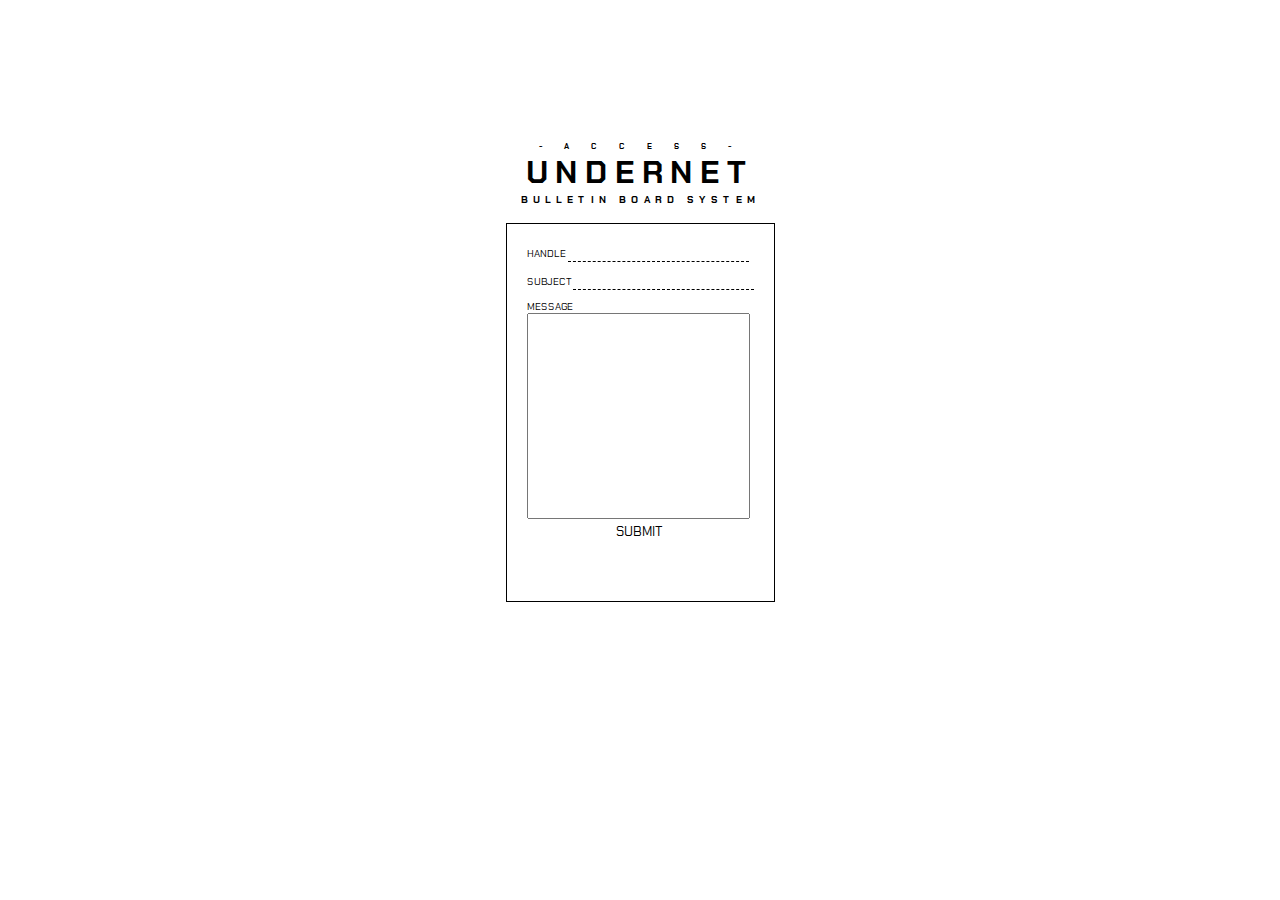
==== index.html @ f0dc4651 "Design concept for aesthetic in place. Now working on finalizing the functionality. Coming along." ====
<!DOCTYPE html>
<html lang="en">
<head>
    <meta charset="UTF-8">
    <meta name="viewport" content="width=device-width, initial-scale=1.0">
    <link rel="stylesheet" href="./assets/css/form.css">
    <link rel="preconnect" href="https://fonts.googleapis.com">
    <link rel="preconnect" href="https://fonts.gstatic.com" crossorigin>
    <link href="https://fonts.googleapis.com/css2?family=Chakra+Petch:ital,wght@0,300;0,400;0,500;0,600;0,700;1,300;1,400;1,500;1,600;1,700&display=swap" rel="stylesheet">
    <title>UNDERNET:BBS:ACCESS</title>
</head>
<body>
    <main>
    <header>
        <div id="logo">
    <h3>- A C C E S S -</h3>
    <h1>UNDERNET</h1>
    <h5>BULLETIN BOARD SYSTEM</h5>
        </div>
    </header>
    <section>
    <div id="form-container">
    <form id="form">
        <label for="username">HANDLE</label>
        <input type="text" id="username" name="username">
        <br>
        <label for="title">SUBJECT</label>
        <input type="text" id="title" name="title">
        <br>
        <label for="postbody">MESSAGE</label>
        <br>
        <textarea id="postbody" name="postbody"></textarea>
        <br>
        <input type="submit" id="submit" value="SUBMIT">
        <div id="feedback"></div>
    </form>
    </div>
    </section>
    </main>
</body>
<script src="./assets/js/form.js"></script>
</html>
---- assets/css/form.css ----
body {
    font-family: "Chakra Petch", sans-serif;
}
#feedback {
    height:40px;
}

main {
    width:100%;
    display:flex;
    justify-content:center;
    flex-wrap:wrap;
}

header {
    margin-top:125px;
    width:100%;
}

#logo {
    text-align:center;
    margin: 0 auto;
}

h1 {
    margin-bottom:0px;
    margin-top:0px;
    letter-spacing:7.75px;
    width:230px;
    display:inline;
}
h3 {
    border-color: black;
    border:dashed;
    border-top:1px;
    border-bottom:1px;
    border-left:none;
    border-right:none;
    font-size:8px;
    margin-bottom:0px;
    letter-spacing:10px;
}
h5 {
    margin-top:0px;
    font-size:10px;
    letter-spacing:5px;
}

#form-container {
    border:solid;
    border-width:1px;
    padding:20px;
    font-size:10px;
}

input {
    background-color: white;
    border:none;
    border-bottom:dashed 1px;
    margin-bottom:10px;
}

textarea {
    resize:none;
    width:96%;
    height:200px;
}

#submit {
    margin:0 auto;
    font-family: "Chakra Petch", sans-serif;
    width:99%;
    border-bottom:none;
}
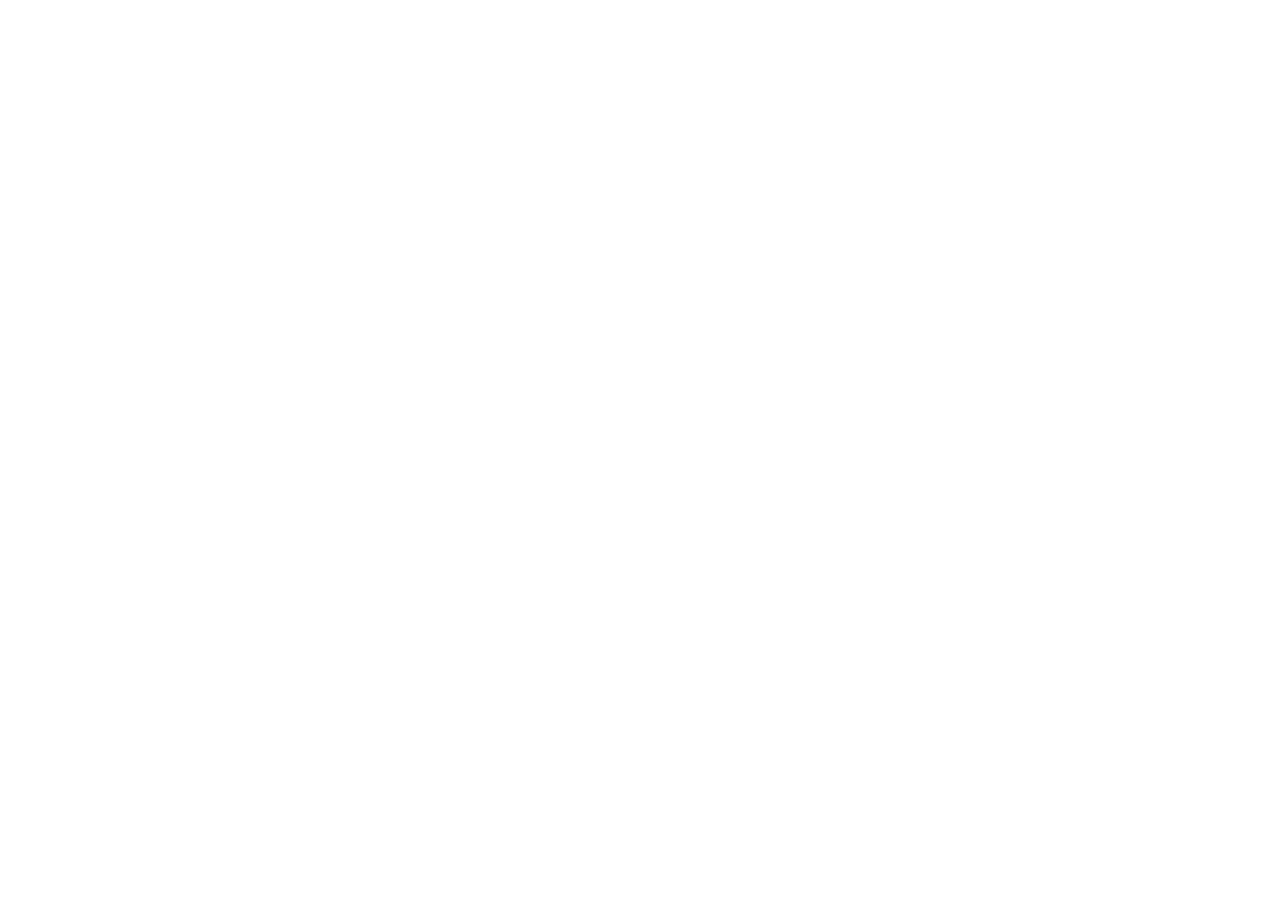
==== commit 4218a2b9: "I have spent some time playing with some visual tweaks. I am having too much fun." ====
--- a/index.html
+++ b/index.html
@@ -11,6 +11,7 @@
 </head>
 <body>
     <main>
+        
     <header>
         <div id="logo">
     <h3>- A C C E S S -</h3>
@@ -19,22 +20,32 @@
         </div>
     </header>
     <section>
+        
     <div id="form-container">
+        
     <form id="form">
         <label for="username">HANDLE</label>
+        <br>
         <input type="text" id="username" name="username">
         <br>
         <label for="title">SUBJECT</label>
+        <br>
         <input type="text" id="title" name="title">
         <br>
         <label for="postbody">MESSAGE</label>
         <br>
         <textarea id="postbody" name="postbody"></textarea>
         <br>
+        <br>
         <input type="submit" id="submit" value="SUBMIT">
         <div id="feedback"></div>
     </form>
     </div>
+    <div class="bgbox"></div>
+    </div>
+
+
+
     </section>
     </main>
 </body>
--- a/assets/css/form.css
+++ b/assets/css/form.css
@@ -1,6 +1,11 @@
+html {
+    height: 100%;
+}
 body {
     font-family: "Chakra Petch", sans-serif;
 }
+
+
 #feedback {
     height:40px;
 }
@@ -10,10 +15,12 @@
     display:flex;
     justify-content:center;
     flex-wrap:wrap;
+    align-items: stretch;
+    perspective: 100px;
 }
 
 header {
-    margin-top:125px;
+    margin-top:80px;
     width:100%;
 }
 
@@ -22,14 +29,55 @@
     margin: 0 auto;
 }
 
+@keyframes blinkappear{
+    0% {
+      opacity:0;
+    }
+    33% {
+        opacity:1;
+      }
+    66% {
+      opacity:0;
+    }
+    100% {
+        opacity:1;
+      }
+  }
+
+  @keyframes maximize{
+    0% {
+    opacity:0;
+    }
+    10% {
+    opacity:1;
+    }
+    20% {
+    opacity:0;
+    }
+    30% {
+    opacity:1;
+    }
+    40% {
+    height:10px;
+    opacity:1;
+    }
+    100% {
+    height:380px;
+    opacity:1;
+    }
+  }
+
 h1 {
+    opacity: 0;
     margin-bottom:0px;
     margin-top:0px;
     letter-spacing:7.75px;
     width:230px;
     display:inline;
+    animation: blinkappear 0.125s forwards 0.5s;
 }
 h3 {
+    opacity:0;
     border-color: black;
     border:dashed;
     border-top:1px;
@@ -39,25 +87,66 @@
     font-size:8px;
     margin-bottom:0px;
     letter-spacing:10px;
+    animation: blinkappear 0.125s forwards 1.5s;
 }
 h5 {
+    opacity:0;
     margin-top:0px;
     font-size:10px;
     letter-spacing:5px;
+    animation: blinkappear 0.125s forwards 0.75s;
+}
+
+#form {
+    opacity:0;
+    animation: blinkappear 0.125s forwards 2.5s;
 }
 
 #form-container {
+    opacity:0;
+    height:0px;
+    position:relative;
     border:solid;
     border-width:1px;
     padding:20px;
     font-size:10px;
+    z-index:1;
+    background-color:white;
+    transition: box-shadow 0.5s;
+    animation: maximize 0.5s forwards 2s;
 }
+
+#form-container:hover {
+    box-shadow: 0px 0px 5px aquamarine;
+}
+
+
+.bgboxcontainer {
+    perspective: 200px;
+    perspective-origin: 50% 50%;
+}
+.bgbox {
+    visibility: hidden;
+    transform: translate3d();
+    border:solid 1px;
+    color:aquamarine;
+    /* color:rgb(255, 98, 0); */
+    z-index:0;
+    position:absolute;
+    width:222px;
+    height:420px;
+    top:28.6%;
+    left:39.65%;
+    }
 
 input {
     background-color: white;
-    border:none;
-    border-bottom:dashed 1px;
+    border-top:solid 1px;
+    border-right:solid 1px;
+    border-left:solid 1px;
+    border-bottom:solid 1px;
     margin-bottom:10px;
+    width:96%;
 }
 
 textarea {
@@ -70,5 +159,4 @@
     margin:0 auto;
     font-family: "Chakra Petch", sans-serif;
     width:99%;
-    border-bottom:none;
 }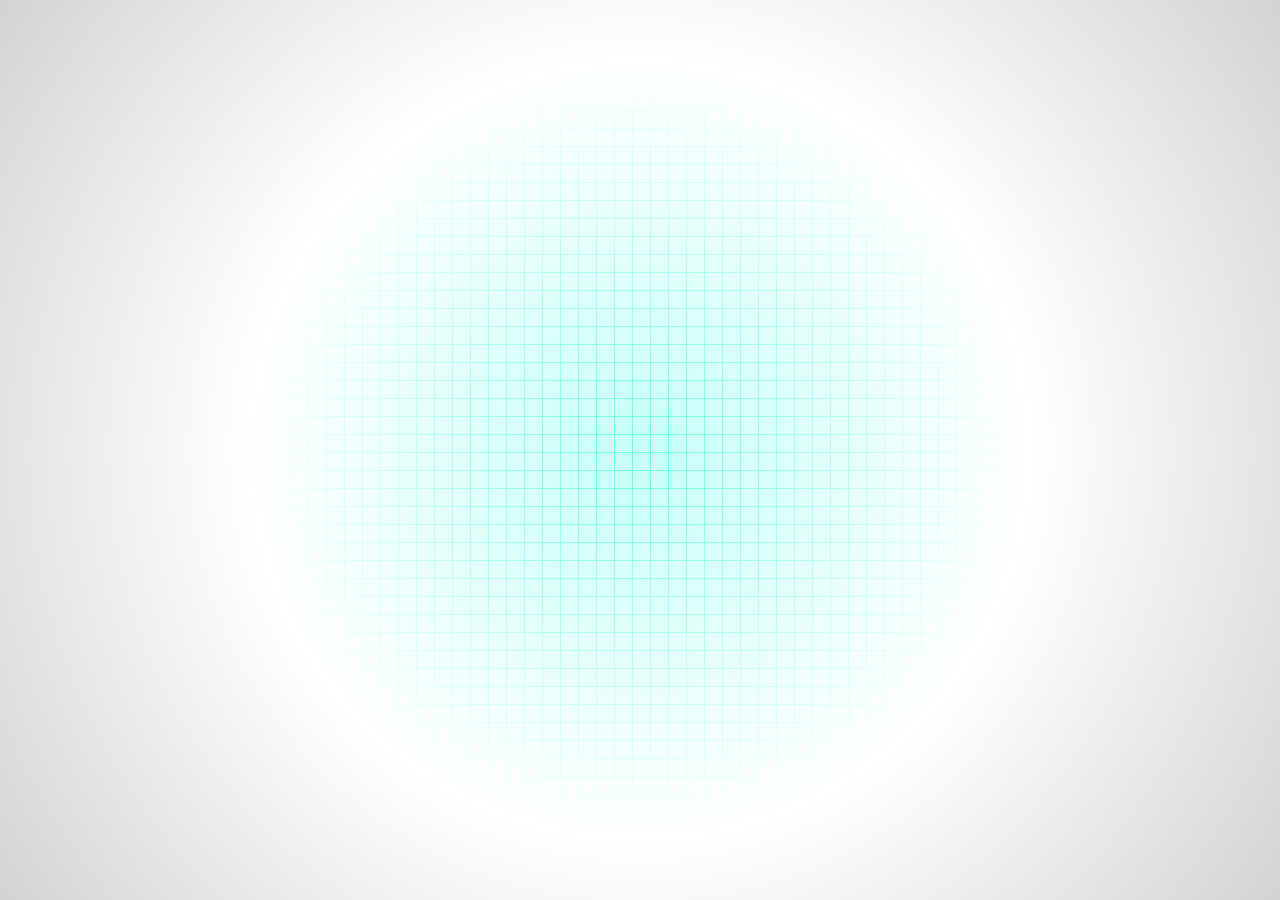
==== commit cabf575d: "Finalized a couple additional functionalities I had been struggling to implement. Those being having" ====
--- a/index.html
+++ b/index.html
@@ -20,24 +20,35 @@
         </div>
     </header>
     <section>
-        
     <div id="form-container">
         
     <form id="form">
         <label for="username">HANDLE</label>
         <br>
-        <input type="text" id="username" name="username">
+        <input 
+                type="text" 
+                id="username" name="username"
+                maxlength="36">
         <br>
         <label for="title">SUBJECT</label>
         <br>
-        <input type="text" id="title" name="title">
+        <input 
+                type="text" 
+                id="title" 
+                name="title"
+                maxlength="36">
         <br>
         <label for="postbody">MESSAGE</label>
         <br>
-        <textarea id="postbody" name="postbody"></textarea>
+        <textarea 
+                id="postbody" name="postbody"
+                maxlength="500"></textarea>
         <br>
         <br>
-        <input type="submit" id="submit" value="SUBMIT">
+        <input 
+                type="submit" 
+                id="submit" 
+                value="SUBMIT">
         <div id="feedback"></div>
     </form>
     </div>
--- a/assets/css/form.css
+++ b/assets/css/form.css
@@ -3,11 +3,35 @@
 }
 body {
     font-family: "Chakra Petch", sans-serif;
+    margin:0;
+    height:100vh;
+    background:
+        radial-gradient(circle at 50%, rgba(0, 255, 221, 0.224), white 50%, rgb(211, 211, 211) 100%, rgb(1, 24, 27) 100%),
+        repeating-linear-gradient(0.25turn, rgb(7, 255, 201) 2px, transparent 3px, transparent 20px),
+        repeating-linear-gradient(0.5turn, rgb(7, 255, 201) 2px, transparent 3px, transparent 20px);
+    }
+
+body.dark {
+    font-family: "Chakra Petch", sans-serif;
+    margin:0;
+    height:100vh;
+    background:
+        radial-gradient(circle at 50%, rgba(255, 115, 0, 0.224), rgb(1, 1, 1) 50%, rgb(0, 0, 0) 100%, rgb(220, 84, 0) 100%),
+        repeating-linear-gradient(0.25turn, rgb(255, 119, 0) 2px, transparent 3px, transparent 20px),
+        repeating-linear-gradient(0.5turn, rgb(255, 119, 0) 2px, transparent 3px, transparent 20px);
+        background-color:black;
+
 }
 
 
 #feedback {
     height:40px;
+    margin-top:10px;
+    text-align:center;
+}
+
+.error {
+    color:rgb(255, 0, 0);
 }
 
 main {
@@ -27,6 +51,10 @@
 #logo {
     text-align:center;
     margin: 0 auto;
+}
+
+#logo.dark {
+    color:rgb(255, 140, 0);
 }
 
 @keyframes blinkappear{
@@ -102,6 +130,36 @@
     animation: blinkappear 0.125s forwards 2.5s;
 }
 
+#form.dark {
+    opacity:0;
+    animation: blinkappear 0.125s forwards 2.5s;
+    background-color:black;
+    border-color:rgb(255, 140, 0);
+    color:rgb(255, 140, 0);
+}
+
+#form.dark:autofill {
+    opacity:0;
+    animation: blinkappear 0.125s forwards 2.5s;
+    background-color:black;
+    border-color:rgb(255, 140, 0);
+    color:rgb(255, 140, 0);
+}
+
+#form.dark:-webkit-autofill {
+    opacity:0;
+    animation: blinkappear 0.125s forwards 2.5s;
+    background-color:black;
+    border-color:rgb(255, 140, 0);
+    color:rgb(255, 140, 0);
+}
+
+#postbody.dark {
+    color:rgb(255, 140, 0);
+    background-color: black;
+    border-color:rgb(255, 140, 0);
+}
+
 #form-container {
     opacity:0;
     height:0px;
@@ -118,6 +176,25 @@
 
 #form-container:hover {
     box-shadow: 0px 0px 5px aquamarine;
+}
+
+#form-container.dark {
+    opacity:0;
+    height:0px;
+    position:relative;
+    border:solid;
+    border-color:rgb(255, 140, 0);
+    border-width:1px;
+    padding:20px;
+    font-size:10px;
+    z-index:1;
+    background-color:rgb(0, 0, 0);
+    transition: box-shadow 0.5s;
+    animation: maximize 0.5s forwards 2s;
+}
+
+#form-container.dark:hover {
+    box-shadow: 0px 0px 5px rgb(255, 140, 0);
 }
 
 
@@ -140,6 +217,7 @@
     }
 
 input {
+    border-radius:0;
     background-color: white;
     border-top:solid 1px;
     border-right:solid 1px;
@@ -147,16 +225,67 @@
     border-bottom:solid 1px;
     margin-bottom:10px;
     width:96%;
+    color:black;
+    transition: box-shadow 0.5s;
+}
+
+input.dark {
+    border-radius:0;
+    background-color: rgb(0, 0, 0);
+    border-top:solid 1px;
+    border-right:solid 1px;
+    border-left:solid 1px;
+    border-bottom:solid 1px;
+    margin-bottom:10px;
+    width:96%;
+    color:rgb(255, 140, 0);
+    transition: box-shadow 0.5s;
+}
+
+input[type=text]:focus {
+    outline:none;
+    box-shadow: 0px 0px 5px aquamarine;
+}
+
+input.dark[type=text]:focus {
+    outline:none;
+    box-shadow: 0px 0px 5px rgb(255, 140, 0);
 }
 
 textarea {
     resize:none;
     width:96%;
     height:200px;
+    transition: box-shadow 0.5s;
+}
+
+textarea:focus {
+    outline:none;
+    box-shadow: 0px 0px 5px aquamarine;
+}
+
+textarea.dark {
+    resize:none;
+    width:96%;
+    height:200px;
+    transition: box-shadow 0.5s;
+}
+
+textarea.dark:focus {
+    outline:none;
+    box-shadow: 0px 0px 5px rgb(255, 140, 0);
 }
 
 #submit {
     margin:0 auto;
     font-family: "Chakra Petch", sans-serif;
     width:99%;
+}
+
+#submit:hover {
+    box-shadow: 0px 0px 5px aquamarine;
+}
+
+#submit.dark:hover {
+    box-shadow: 0px 0px 5px rgb(255, 140, 0);
 }